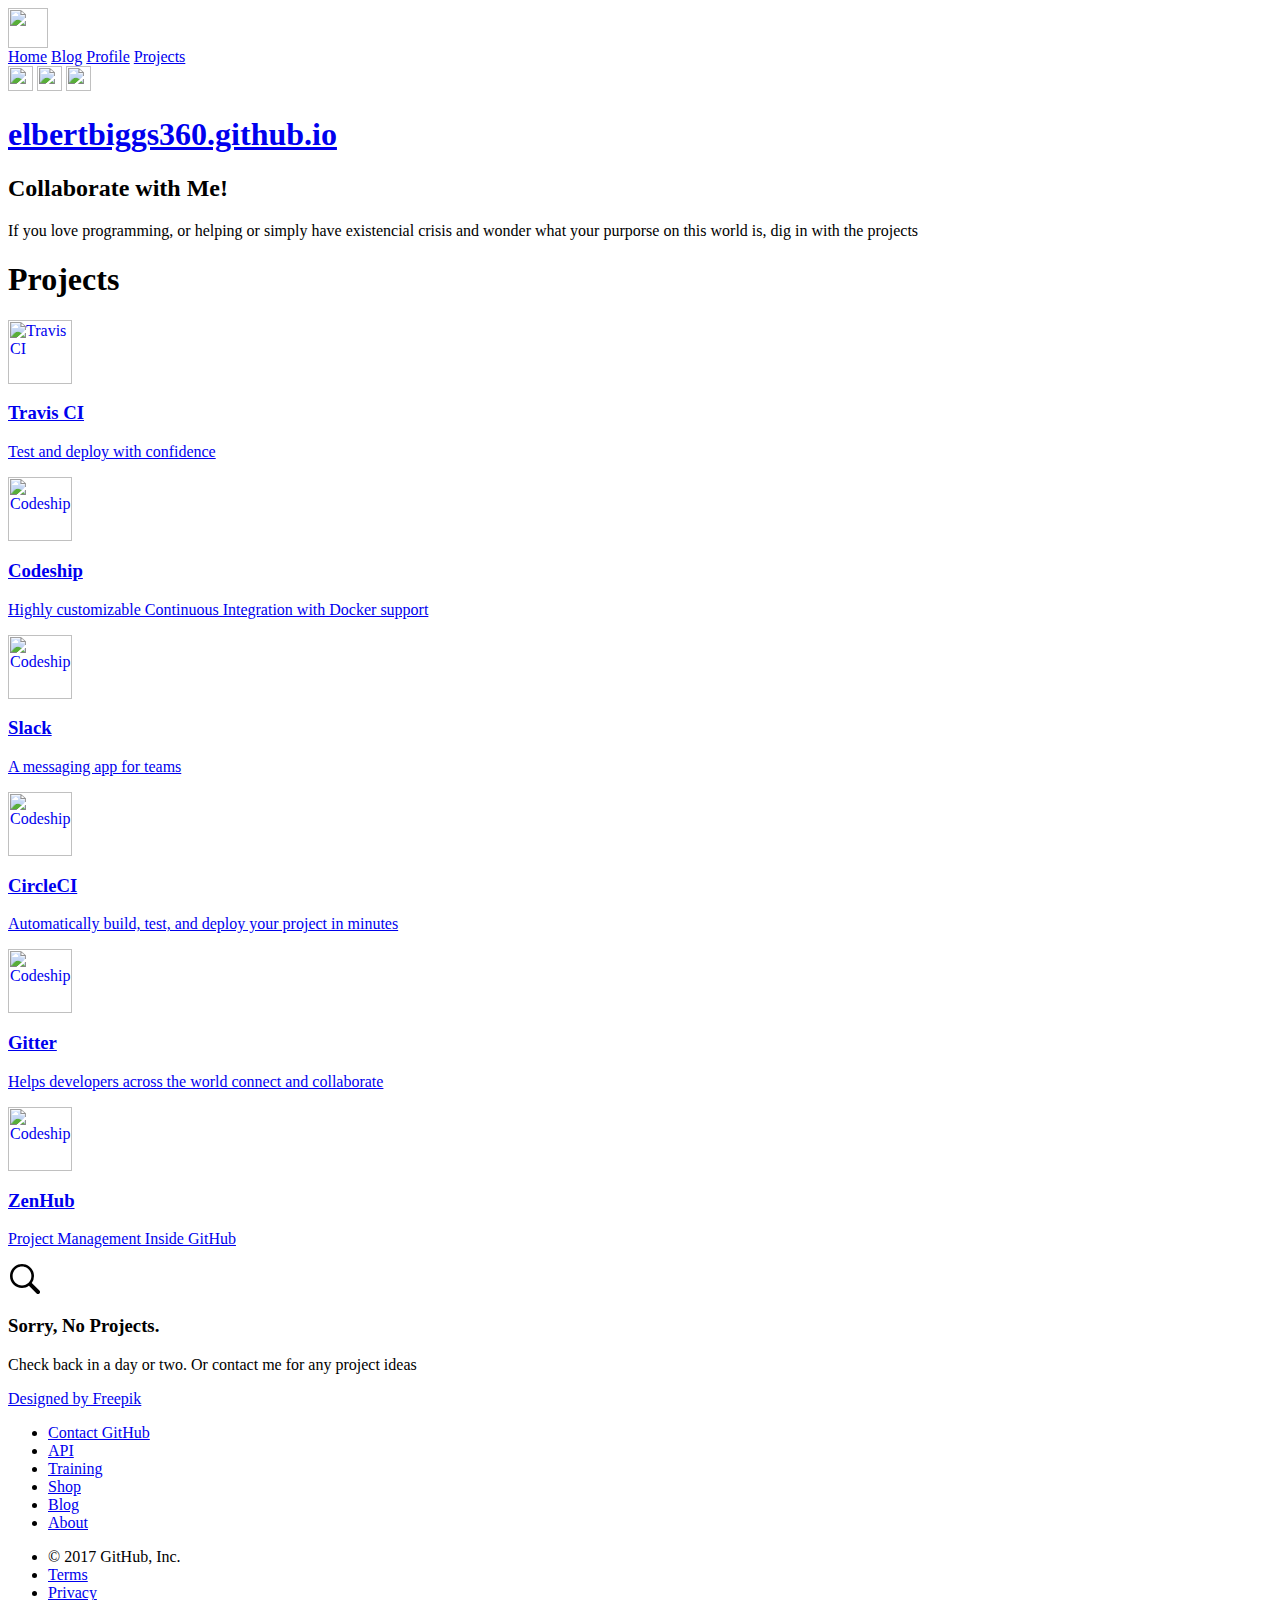
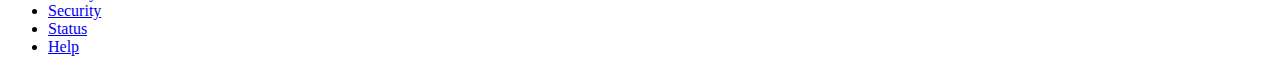
==== profile/index.html @ a6970a9e "php test" ====
<html lang="en">
  <head>
    <!-- meta -->
      <meta charset="utf-8">
      <meta http-equiv="X-UA-Compatible" content="IE=edge">
      <meta http-equiv="Content-Language" content="en">
      <meta name="viewport" content="width=device-width">
      <meta content="elbertbiggs360" property="og:site_name"><meta content="Bruce Bigirwenkya's personal site" property="og:title"><meta content="https://elbertbiggs360.github.io" property="og:url"><meta content="I post articles mostly related to programming and software engineering" property="og:description">
      <meta name="selected-link" value="/home" data-pjax-transient="">
      <meta name="hostname" content="github.io">
      <meta name="expected-hostname" content="github.io">
    <!-- meta ending -->

    <title>@elbertbiggs360</title>
    <!-- icon -->
      <link rel="apple-touch-icon" sizes="57x57" href="./assets/images/apple-icon-57x57.png">
      <link rel="apple-touch-icon" sizes="60x60" href="./assets/images/apple-icon-60x60.png">
      <link rel="apple-touch-icon" sizes="72x72" href="./assets/images/apple-icon-72x72.png">
      <link rel="apple-touch-icon" sizes="76xx76" href="./assets/images/apple-icon-76x76.png">
      <link rel="apple-touch-icon" sizes="114x114" href="./assets/images/apple-icon-114x114.png">
      <link rel="apple-touch-icon" sizes="120x120" href="./assets/images/apple-icon-120x120.png">
      <link rel="apple-touch-icon" sizes="144x144" href="./assets/images/apple-icon-144x144.png">
      <link rel="apple-touch-icon" sizes="152x152" href="./assets/images/apple-icon-152x152.png">
      <link rel="apple-touch-icon" sizes="180x180" href="./assets/images/apple-icon-180x180.png">
      <link rel="icon" type="image/png" sizes="192x192"  href="./assets/images/android-icon-192x192.png">
      <link rel="icon" type="image/png" sizes="32x32" href="./assets/images/favicon-32x32.png">
      <link rel="icon" type="image/png" sizes="96x96" href="./assets/images/favicon-96x96.png">
      <link rel="icon" type="image/png" sizes="16x16" href="./assets/images/favicon-16x16.png">
      <link rel="manifest" href="./assets/images/manifest.json">
      <meta name="msapplication-TileColor" content="#ffffff">
      <meta name="msapplication-TileImage" content="./assets/images/ms-icon-144x144.png">
      <meta name="theme-color" content="#ffffff">
    <!-- icon ending -->

    <!--for the header styling -->
    <link rel="stylesheet" href="./assets/css/style.css">
  </head>
  <body>
    <div class="fixed-header">
    <header class="site-header" role="banner">
      <div class="container-responsive">
        <a class="header-logo-invertocat" href="https://elbertbiggs360.github.io/" aria-label="Homepage">
          <img src="assets/images/ship.svg" width="40px" height=auto>
        </a>
        <div class="site-header-menu">
          <nav class="site-header-nav site-header-nav-main">
            <a href="#" class="nav-item">Home</a>        
            <a href="./blog" class="nav-item">Blog</a>
            <a href="./profile" class="nav-item">Profile</a>
            <a href="./projects" class="selected nav-item">Projects</a>
          </nav>
          <nav class="site-header-nav site-header-nav-secondary mr-md-3">
            <a class="nav-item social " href="https://www.facebook.com/Elbert.Bruce.B" target="_blank"><img src="./assets/images/facebook.png" width=25px></a>
            <a class="nav-item social " href="https://www.twitter.com/elbertbiggs360" target="_blank"><img src="./assets/images/twitter.png" width=25px></a>
            <a class="nav-item social " href="https://www.github.com/elbertbiggs360" target="_blank"><img src="./assets/images/github.png" width=25px></a>
          </nav>  
        </div>
      </div>
    </header>
    </div>

    <div role="main" class="main-body">
      <!-- marketing section -->
      <div class="marketing-section intgrs-dir-intro columns">
        <div class="container">
          <div class="column one-half">
            <h1 class="directory-header-back"><a href="elbertbiggs360.github.io" class="header-link">elbertbiggs360.github.io</a></h1>
            <h2 class="directory-tag-line">Collaborate with Me!</h2>
            <p class="lead __web-inspector-hide-shortcut__">If you love programming, or helping or simply have existencial crisis and wonder what your purporse on this world is, dig in with the projects</p>
          </div>
          <div class="marketing-graphic column one-half">      
          </div>
        </div>
      </div>

      <!-- integration container -->
      <div class="pagehead">
        <div class="container">
          <h1>
            Projects
          </h1>
        </div>
      </div>
      <div class="intgrs-dir-section">
        <div class="container">
          <div id="integration-listing">

            <div class="intgrs-lstng-container mt-4 pl-4">
              <div data-filterable-for="integration-filter-field" data-filterable-type="substring" class="clearfix">
                <div class="intgrs-lstng-item mb-3 ml-3 text-center">
                  <a href="/integrations/travis-ci" class="intgrs-lstng-item-link" data-pjax="true">
                    <img alt="Travis CI" class="avatar intgrs-lstng-logo" height="64" src="#" width="64">
                    <h3 class="intgrs-lstng-item-header">Travis CI</h3>
                    <p class="intgrs-lstng-item-description">Test and deploy with confidence</p>
                  </a>
                </div>
              <div class="intgrs-lstng-item mb-3 ml-3 text-center">
                <a href="/integrations/codeship" class="intgrs-lstng-item-link" data-pjax="true">
                  <img alt="Codeship" class="avatar intgrs-lstng-logo" height="64" src="#" width="64">
                  <h3 class="intgrs-lstng-item-header">Codeship</h3>
                  <p class="intgrs-lstng-item-description">Highly customizable Continuous Integration with Docker support</p>
                </a>
              </div>
              <div class="intgrs-lstng-item mb-3 ml-3 text-center">
                <a href="/integrations/codeship" class="intgrs-lstng-item-link" data-pjax="true">
                  <img alt="Codeship" class="avatar intgrs-lstng-logo" height="64" src="#" width="64">
                  <h3 class="intgrs-lstng-item-header">Slack</h3>
                  <p class="intgrs-lstng-item-description">A messaging app for teams</p>
                </a>
              </div>
              <div class="intgrs-lstng-item mb-3 ml-3 text-center">
                <a href="/integrations/codeship" class="intgrs-lstng-item-link" data-pjax="true">
                  <img alt="Codeship" class="avatar intgrs-lstng-logo" height="64" src="#" width="64">
                  <h3 class="intgrs-lstng-item-header">CircleCI</h3>
                  <p class="intgrs-lstng-item-description">Automatically build, test, and deploy your project in minutes</p>
                </a>
              </div>
              <div class="intgrs-lstng-item mb-3 ml-3 text-center">
                <a href="/integrations/codeship" class="intgrs-lstng-item-link" data-pjax="true">
                  <img alt="Codeship" class="avatar intgrs-lstng-logo" height="64" src="#" width="64">
                  <h3 class="intgrs-lstng-item-header">Gitter</h3>
                  <p class="intgrs-lstng-item-description">Helps developers across the world connect and collaborate</p>
                </a>
              </div>
              <div class="intgrs-lstng-item mb-3 ml-3 text-center">
                <a href="/integrations/codeship" class="intgrs-lstng-item-link" data-pjax="true">
                  <img alt="Codeship" class="avatar intgrs-lstng-logo" height="64" src="#" width="64">
                  <h3 class="intgrs-lstng-item-header">ZenHub</h3>
                  <p class="intgrs-lstng-item-description">Project Management Inside GitHub</p>
                </a>
              </div>
              <div class="no-results d-none ml-4">
                <div class="blankslate">
                  <svg aria-hidden="true" class="octicon octicon-search blankslate-icon" height="32" version="1.1" viewBox="0 0 16 16" width="32"><path fill-rule="evenodd" d="M15.7 13.3l-3.81-3.83A5.93 5.93 0 0 0 13 6c0-3.31-2.69-6-6-6S1 2.69 1 6s2.69 6 6 6c1.3 0 2.48-.41 3.47-1.11l3.83 3.81c.19.2.45.3.7.3.25 0 .52-.09.7-.3a.996.996 0 0 0 0-1.41v.01zM7 10.7c-2.59 0-4.7-2.11-4.7-4.7 0-2.59 2.11-4.7 4.7-4.7 2.59 0 4.7 2.11 4.7 4.7 0 2.59-2.11 4.7-4.7 4.7z"></path></svg>
                  <h3>Sorry, No Projects.</h3>
                  <p>Check back in a day or two. Or contact me for any project ideas</p>
                </div>
              </div>
            </div>
            <!-- 
            <div class="paginate-container">
              <div class="pagination">
                <span class="previous_page disabled">Previous</span>
                <em class="current">1</em>
                <a rel="next" href="/integrations?page=2">2</a>
                <a class="next_page diasbled" rel="next" href="/integrations?page=2">Next</a>
              </div>
            </div> -->
<a href='http://www.freepik.com/free-vector/large-round-icons-pack_745440.htm'>Designed by Freepik</a>
          </div>
        </div>
      </div>
    </div>

    <div class="container site-footer-container">
      <div class="site-footer" role="contentinfo">
        <ul class="site-footer-links float-right">
          <li><a href="https://github.com/contact" data-ga-click="Footer, go to contact, text:contact">Contact GitHub</a></li>
          <li><a href="https://developer.github.com" data-ga-click="Footer, go to api, text:api">API</a></li>
          <li><a href="https://training.github.com" data-ga-click="Footer, go to training, text:training">Training</a></li>
          <li><a href="https://shop.github.com" data-ga-click="Footer, go to shop, text:shop">Shop</a></li>
          <li><a href="https://github.com/blog" data-ga-click="Footer, go to blog, text:blog">Blog</a></li>
          <li><a href="https://github.com/about" data-ga-click="Footer, go to about, text:about">About</a></li>
        </ul>
        <ul class="site-footer-links">
          <li>© 2017 <span title="0.23259s from github-fe-bc3c088.cp1-iad.github.net">GitHub</span>, Inc.</li>
          <li><a href="https://github.com/site/terms" data-ga-click="Footer, go to terms, text:terms">Terms</a></li>
          <li><a href="https://github.com/site/privacy" data-ga-click="Footer, go to privacy, text:privacy">Privacy</a></li>
          <li><a href="https://github.com/security" data-ga-click="Footer, go to security, text:security">Security</a></li>
          <li><a href="https://status.github.com/" data-ga-click="Footer, go to status, text:status">Status</a></li>
          <li><a href="https://help.github.com" data-ga-click="Footer, go to help, text:help">Help</a></li>
        </ul>
      </div>
    </div>
  </body>
</html>
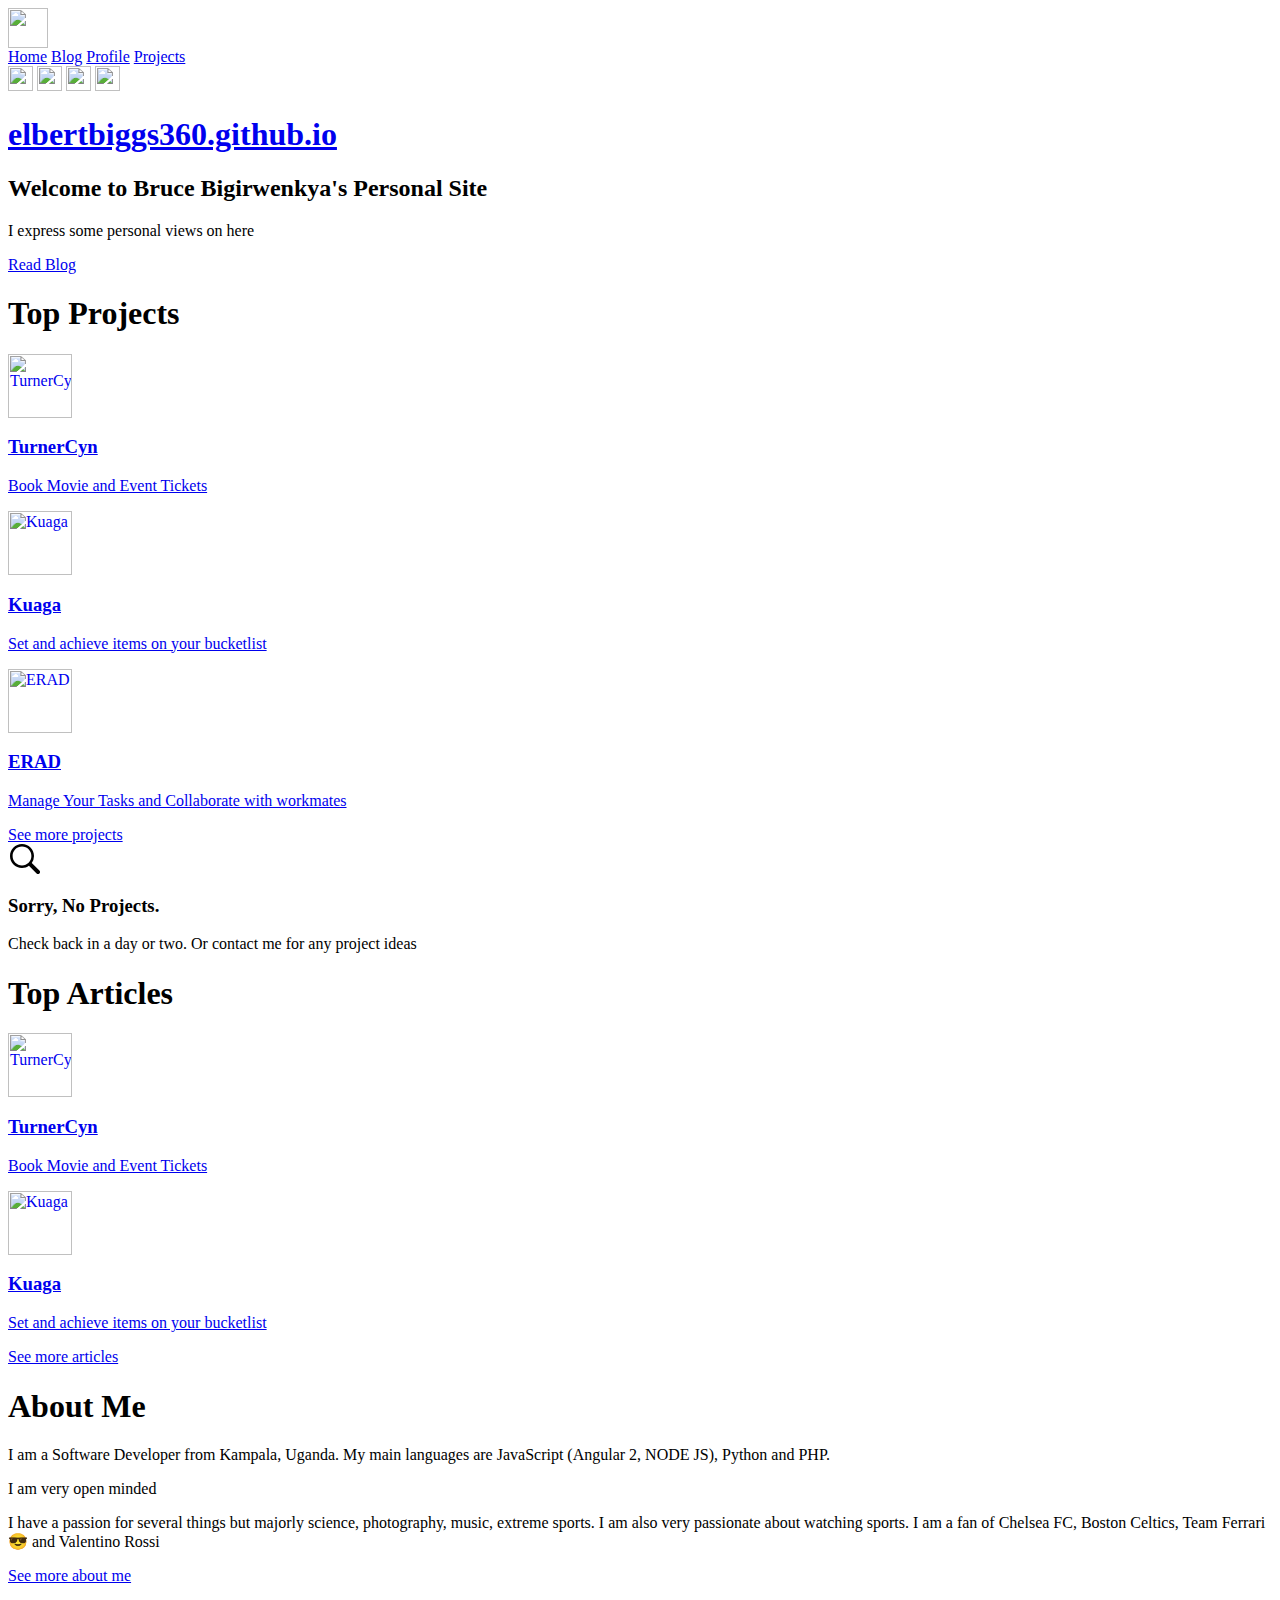
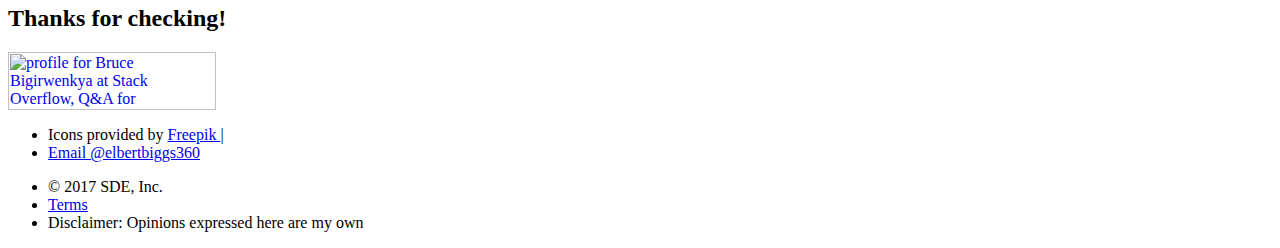
==== commit 1ffda887: "brief about info" ====
--- a/profile/index.html
+++ b/profile/index.html
@@ -47,12 +47,13 @@
             <a href="#" class="nav-item">Home</a>        
             <a href="./blog" class="nav-item">Blog</a>
             <a href="./profile" class="nav-item">Profile</a>
-            <a href="./projects" class="selected nav-item">Projects</a>
+            <a href="./projects" class="nav-item">Projects</a>
           </nav>
           <nav class="site-header-nav site-header-nav-secondary mr-md-3">
             <a class="nav-item social " href="https://www.facebook.com/Elbert.Bruce.B" target="_blank"><img src="./assets/images/facebook.png" width=25px></a>
             <a class="nav-item social " href="https://www.twitter.com/elbertbiggs360" target="_blank"><img src="./assets/images/twitter.png" width=25px></a>
             <a class="nav-item social " href="https://www.github.com/elbertbiggs360" target="_blank"><img src="./assets/images/github.png" width=25px></a>
+            <a class="nav-item social " href="https://www.linkedin.com/in/thesdet" target="_blank"><img src="./assets/images/linkedin.png" width=25px></a>
           </nav>  
         </div>
       </div>
@@ -65,8 +66,9 @@
         <div class="container">
           <div class="column one-half">
             <h1 class="directory-header-back"><a href="elbertbiggs360.github.io" class="header-link">elbertbiggs360.github.io</a></h1>
-            <h2 class="directory-tag-line">Collaborate with Me!</h2>
-            <p class="lead __web-inspector-hide-shortcut__">If you love programming, or helping or simply have existencial crisis and wonder what your purporse on this world is, dig in with the projects</p>
+            <h2 class="directory-tag-line">Welcome to Bruce Bigirwenkya's Personal Site</h2>
+            <p class="lead __web-inspector-hide-shortcut__">I express some personal views on here</p>
+            <div class="signup"><a href="./blog" class="call">Read Blog</a></div>
           </div>
           <div class="marketing-graphic column one-half">      
           </div>
@@ -77,7 +79,7 @@
       <div class="pagehead">
         <div class="container">
           <h1>
-            Projects
+            Top Projects
           </h1>
         </div>
       </div>
@@ -87,48 +89,28 @@
 
             <div class="intgrs-lstng-container mt-4 pl-4">
               <div data-filterable-for="integration-filter-field" data-filterable-type="substring" class="clearfix">
-                <div class="intgrs-lstng-item mb-3 ml-3 text-center">
-                  <a href="/integrations/travis-ci" class="intgrs-lstng-item-link" data-pjax="true">
-                    <img alt="Travis CI" class="avatar intgrs-lstng-logo" height="64" src="#" width="64">
-                    <h3 class="intgrs-lstng-item-header">Travis CI</h3>
-                    <p class="intgrs-lstng-item-description">Test and deploy with confidence</p>
-                  </a>
-                </div>
               <div class="intgrs-lstng-item mb-3 ml-3 text-center">
-                <a href="/integrations/codeship" class="intgrs-lstng-item-link" data-pjax="true">
-                  <img alt="Codeship" class="avatar intgrs-lstng-logo" height="64" src="#" width="64">
-                  <h3 class="intgrs-lstng-item-header">Codeship</h3>
-                  <p class="intgrs-lstng-item-description">Highly customizable Continuous Integration with Docker support</p>
+                <a href="https://github.com/Elbertbiggs360/turnercyn" class="intgrs-lstng-item-link" data-pjax="true">
+                  <img alt="TurnerCyn" class="avatar intgrs-lstng-logo" height="64" src="./assets/images/turnercyn.png" width="64">
+                  <h3 class="intgrs-lstng-item-header">TurnerCyn</h3>
+                  <p class="intgrs-lstng-item-description">Book Movie and Event Tickets</p>
                 </a>
               </div>
               <div class="intgrs-lstng-item mb-3 ml-3 text-center">
-                <a href="/integrations/codeship" class="intgrs-lstng-item-link" data-pjax="true">
-                  <img alt="Codeship" class="avatar intgrs-lstng-logo" height="64" src="#" width="64">
-                  <h3 class="intgrs-lstng-item-header">Slack</h3>
-                  <p class="intgrs-lstng-item-description">A messaging app for teams</p>
+                <a href="https://github.com/Elbertbiggs360/kuaga" class="intgrs-lstng-item-link" data-pjax="true">
+                  <img alt="Kuaga" class="avatar intgrs-lstng-logo" height="64" src="./assets/images/reach.svg" width="64">
+                  <h3 class="intgrs-lstng-item-header">Kuaga</h3>
+                  <p class="intgrs-lstng-item-description">Set and achieve items on your bucketlist</p>
                 </a>
               </div>
               <div class="intgrs-lstng-item mb-3 ml-3 text-center">
-                <a href="/integrations/codeship" class="intgrs-lstng-item-link" data-pjax="true">
-                  <img alt="Codeship" class="avatar intgrs-lstng-logo" height="64" src="#" width="64">
-                  <h3 class="intgrs-lstng-item-header">CircleCI</h3>
-                  <p class="intgrs-lstng-item-description">Automatically build, test, and deploy your project in minutes</p>
+                <a href="https://github.com/Elbertbiggs360/erad-api" class="intgrs-lstng-item-link" data-pjax="true">
+                  <img alt="ERAD" class="avatar intgrs-lstng-logo" height="64" src="./assets/images/Chocolate.svg" width="64">
+                  <h3 class="intgrs-lstng-item-header">ERAD</h3>
+                  <p class="intgrs-lstng-item-description">Manage Your Tasks and Collaborate with workmates</p>
                 </a>
               </div>
-              <div class="intgrs-lstng-item mb-3 ml-3 text-center">
-                <a href="/integrations/codeship" class="intgrs-lstng-item-link" data-pjax="true">
-                  <img alt="Codeship" class="avatar intgrs-lstng-logo" height="64" src="#" width="64">
-                  <h3 class="intgrs-lstng-item-header">Gitter</h3>
-                  <p class="intgrs-lstng-item-description">Helps developers across the world connect and collaborate</p>
-                </a>
-              </div>
-              <div class="intgrs-lstng-item mb-3 ml-3 text-center">
-                <a href="/integrations/codeship" class="intgrs-lstng-item-link" data-pjax="true">
-                  <img alt="Codeship" class="avatar intgrs-lstng-logo" height="64" src="#" width="64">
-                  <h3 class="intgrs-lstng-item-header">ZenHub</h3>
-                  <p class="intgrs-lstng-item-description">Project Management Inside GitHub</p>
-                </a>
-              </div>
+              <a href="./projects" class="extra">See more projects</a>
               <div class="no-results d-none ml-4">
                 <div class="blankslate">
                   <svg aria-hidden="true" class="octicon octicon-search blankslate-icon" height="32" version="1.1" viewBox="0 0 16 16" width="32"><path fill-rule="evenodd" d="M15.7 13.3l-3.81-3.83A5.93 5.93 0 0 0 13 6c0-3.31-2.69-6-6-6S1 2.69 1 6s2.69 6 6 6c1.3 0 2.48-.41 3.47-1.11l3.83 3.81c.19.2.45.3.7.3.25 0 .52-.09.7-.3a.996.996 0 0 0 0-1.41v.01zM7 10.7c-2.59 0-4.7-2.11-4.7-4.7 0-2.59 2.11-4.7 4.7-4.7 2.59 0 4.7 2.11 4.7 4.7 0 2.59-2.11 4.7-4.7 4.7z"></path></svg>
@@ -146,8 +128,55 @@
                 <a class="next_page diasbled" rel="next" href="/integrations?page=2">Next</a>
               </div>
             </div> -->
-<a href='http://www.freepik.com/free-vector/large-round-icons-pack_745440.htm'>Designed by Freepik</a>
           </div>
+          <div class="pagehead">
+            <div class="container">
+              <h1>
+                Top Articles
+              </h1>
+            </div>
+          </div>
+          <div class="intgrs-lstng-container mt-4 pl-4">
+              <div data-filterable-for="integration-filter-field" data-filterable-type="substring" class="clearfix">
+              <div class="intgrs-lstng-item mb-3 ml-3 text-center">
+                <a href="https://github.com/Elbertbiggs360/turnercyn" class="intgrs-lstng-item-link" data-pjax="true">
+                  <img alt="TurnerCyn" class="avatar intgrs-lstng-logo" height="64" src="./assets/images/turnercyn.png" width="64">
+                  <h3 class="intgrs-lstng-item-header">TurnerCyn</h3>
+                  <p class="intgrs-lstng-item-description">Book Movie and Event Tickets</p>
+                </a>
+              </div>
+              <div class="intgrs-lstng-item mb-3 ml-3 text-center">
+                <a href="https://github.com/Elbertbiggs360/kuaga" class="intgrs-lstng-item-link" data-pjax="true">
+                  <img alt="Kuaga" class="avatar intgrs-lstng-logo" height="64" src="./assets/images/reach.svg" width="64">
+                  <h3 class="intgrs-lstng-item-header">Kuaga</h3>
+                  <p class="intgrs-lstng-item-description">Set and achieve items on your bucketlist</p>
+                </a>
+              </div>
+              <p><a href="./blog" class="extra">See more articles</a></p>
+          </div>
+          <div class="pagehead">
+            <div class="container">
+              <h1>
+                About Me
+              </h1>
+            </div>
+          </div>
+          <div class="intgrs-lstng-container mt-4 pl-4">
+            <p>I am a Software Developer from Kampala, Uganda. My main languages are JavaScript (Angular 2, NODE JS), Python and PHP.</p>
+            <p>I am very open minded</p>
+            <p>I have a passion for several things but majorly science, photography, music, extreme sports. I am also very passionate about watching sports. I am a fan of Chelsea FC, Boston Celtics, Team Ferrari 😎 and Valentino Rossi</p>
+            <p><a href="./profile" class="extra">See more about me</a></p>
+          </div>
+          <div class="pagehead">
+            <div class="container">
+              <h2>
+                Thanks for checking!
+              </h2>
+            </div>
+          </div>
+          <a href="http://stackoverflow.com/users/5166136/bruce-bigirwenkya">
+              <img src="http://stackoverflow.com/users/flair/5166136.png?theme=clean" width="208" height="58" alt="profile for Bruce Bigirwenkya at Stack Overflow, Q&amp;A for professional and enthusiast programmers" title="profile for Bruce Bigirwenkya at Stack Overflow, Q&amp;A for professional and enthusiast programmers">
+            </a>
         </div>
       </div>
     </div>
@@ -155,20 +184,13 @@
     <div class="container site-footer-container">
       <div class="site-footer" role="contentinfo">
         <ul class="site-footer-links float-right">
-          <li><a href="https://github.com/contact" data-ga-click="Footer, go to contact, text:contact">Contact GitHub</a></li>
-          <li><a href="https://developer.github.com" data-ga-click="Footer, go to api, text:api">API</a></li>
-          <li><a href="https://training.github.com" data-ga-click="Footer, go to training, text:training">Training</a></li>
-          <li><a href="https://shop.github.com" data-ga-click="Footer, go to shop, text:shop">Shop</a></li>
-          <li><a href="https://github.com/blog" data-ga-click="Footer, go to blog, text:blog">Blog</a></li>
-          <li><a href="https://github.com/about" data-ga-click="Footer, go to about, text:about">About</a></li>
+          <li>Icons provided by <a href='http://www.freepik.com' target="_blank">Freepik </a>|</li>
+          <li><a href="mailto:elbertbiggs360@live.com" data-ga-click="Footer, go to contact, text:contact">Email @elbertbiggs360</a></li>
         </ul>
         <ul class="site-footer-links">
-          <li>© 2017 <span title="0.23259s from github-fe-bc3c088.cp1-iad.github.net">GitHub</span>, Inc.</li>
-          <li><a href="https://github.com/site/terms" data-ga-click="Footer, go to terms, text:terms">Terms</a></li>
-          <li><a href="https://github.com/site/privacy" data-ga-click="Footer, go to privacy, text:privacy">Privacy</a></li>
-          <li><a href="https://github.com/security" data-ga-click="Footer, go to security, text:security">Security</a></li>
-          <li><a href="https://status.github.com/" data-ga-click="Footer, go to status, text:status">Status</a></li>
-          <li><a href="https://help.github.com" data-ga-click="Footer, go to help, text:help">Help</a></li>
+          <li>© 2017 SDE, Inc.</li>
+          <li><a href="https://elbertbiggs360.github.io/terms/" target="_blank" data-ga-click="Footer, go to terms, text:terms">Terms</a></li>
+          <li>Disclaimer: Opinions expressed here are my own</li>
         </ul>
       </div>
     </div>
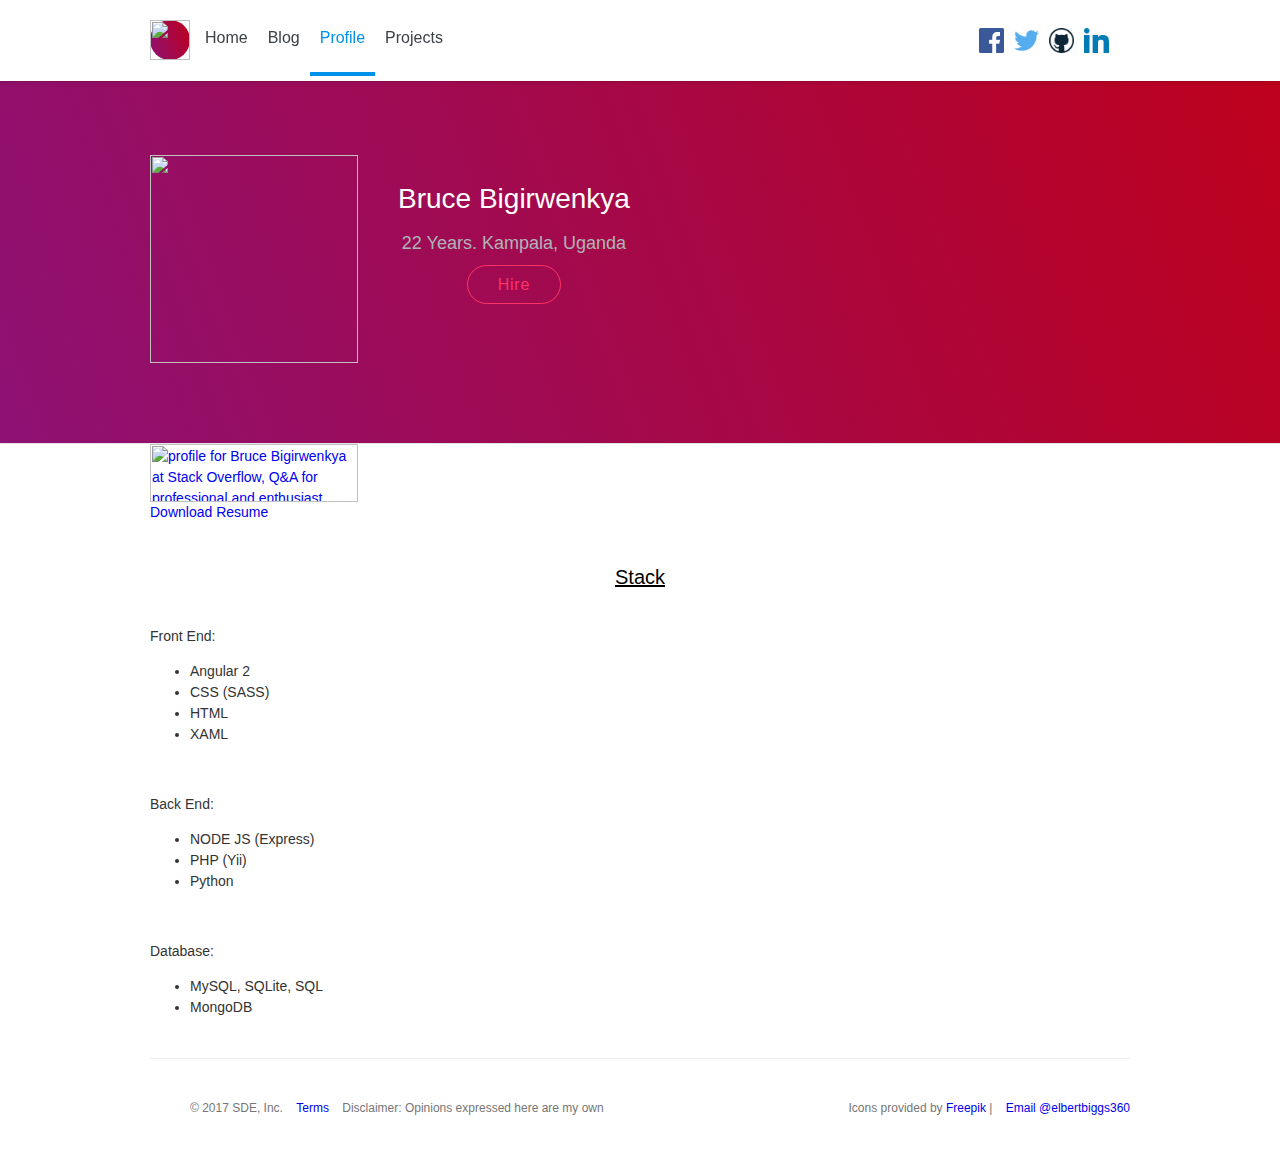
==== commit b0e2b3cc: "#" ====
--- a/profile/index.html
+++ b/profile/index.html
@@ -5,55 +5,56 @@
       <meta http-equiv="X-UA-Compatible" content="IE=edge">
       <meta http-equiv="Content-Language" content="en">
       <meta name="viewport" content="width=device-width">
-      <meta content="elbertbiggs360" property="og:site_name"><meta content="Bruce Bigirwenkya's personal site" property="og:title"><meta content="https://elbertbiggs360.github.io" property="og:url"><meta content="I post articles mostly related to programming and software engineering" property="og:description">
+      <meta content="elbertbiggs360 projects" property="og:site_name"><meta content="Bruce Bigirwenkya's projects" property="og:title">
+      <meta content="https://elbertbiggs360.github.io/projects/" property="og:url"><meta content="A listing of open source projects I have worked on">
       <meta name="selected-link" value="/home" data-pjax-transient="">
-      <meta name="hostname" content="github.io">
-      <meta name="expected-hostname" content="github.io">
+      <meta name="hostname" content="elbertbiggs360.github.io">
+      <meta name="expected-hostname" content="elbertbiggs360.github.io">
     <!-- meta ending -->
 
-    <title>@elbertbiggs360</title>
+    <title>Projects - @elbertbiggs360</title>
     <!-- icon -->
-      <link rel="apple-touch-icon" sizes="57x57" href="./assets/images/apple-icon-57x57.png">
-      <link rel="apple-touch-icon" sizes="60x60" href="./assets/images/apple-icon-60x60.png">
-      <link rel="apple-touch-icon" sizes="72x72" href="./assets/images/apple-icon-72x72.png">
-      <link rel="apple-touch-icon" sizes="76xx76" href="./assets/images/apple-icon-76x76.png">
-      <link rel="apple-touch-icon" sizes="114x114" href="./assets/images/apple-icon-114x114.png">
-      <link rel="apple-touch-icon" sizes="120x120" href="./assets/images/apple-icon-120x120.png">
-      <link rel="apple-touch-icon" sizes="144x144" href="./assets/images/apple-icon-144x144.png">
-      <link rel="apple-touch-icon" sizes="152x152" href="./assets/images/apple-icon-152x152.png">
-      <link rel="apple-touch-icon" sizes="180x180" href="./assets/images/apple-icon-180x180.png">
-      <link rel="icon" type="image/png" sizes="192x192"  href="./assets/images/android-icon-192x192.png">
-      <link rel="icon" type="image/png" sizes="32x32" href="./assets/images/favicon-32x32.png">
-      <link rel="icon" type="image/png" sizes="96x96" href="./assets/images/favicon-96x96.png">
-      <link rel="icon" type="image/png" sizes="16x16" href="./assets/images/favicon-16x16.png">
-      <link rel="manifest" href="./assets/images/manifest.json">
+      <link rel="apple-touch-icon" sizes="57x57" href="../assets/images/apple-icon-57x57.png">
+      <link rel="apple-touch-icon" sizes="60x60" href="../assets/images/apple-icon-60x60.png">
+      <link rel="apple-touch-icon" sizes="72x72" href="../assets/images/apple-icon-72x72.png">
+      <link rel="apple-touch-icon" sizes="76xx76" href="../assets/images/apple-icon-76x76.png">
+      <link rel="apple-touch-icon" sizes="114x114" href="../assets/images/apple-icon-114x114.png">
+      <link rel="apple-touch-icon" sizes="120x120" href="../assets/images/apple-icon-120x120.png">
+      <link rel="apple-touch-icon" sizes="144x144" href="../assets/images/apple-icon-144x144.png">
+      <link rel="apple-touch-icon" sizes="152x152" href="../assets/images/apple-icon-152x152.png">
+      <link rel="apple-touch-icon" sizes="180x180" href="../assets/images/apple-icon-180x180.png">
+      <link rel="icon" type="image/png" sizes="192x192"  href="../assets/images/android-icon-192x192.png">
+      <link rel="icon" type="image/png" sizes="32x32" href="../assets/images/favicon-32x32.png">
+      <link rel="icon" type="image/png" sizes="96x96" href="../assets/images/favicon-96x96.png">
+      <link rel="icon" type="image/png" sizes="16x16" href="../assets/images/favicon-16x16.png">
+      <link rel="manifest" href="../assets/images/manifest.json">
       <meta name="msapplication-TileColor" content="#ffffff">
-      <meta name="msapplication-TileImage" content="./assets/images/ms-icon-144x144.png">
+      <meta name="msapplication-TileImage" content="../assets/images/ms-icon-144x144.png">
       <meta name="theme-color" content="#ffffff">
     <!-- icon ending -->
 
     <!--for the header styling -->
-    <link rel="stylesheet" href="./assets/css/style.css">
+    <link rel="stylesheet" href="../assets/css/style.css">
   </head>
   <body>
     <div class="fixed-header">
     <header class="site-header" role="banner">
       <div class="container-responsive">
         <a class="header-logo-invertocat" href="https://elbertbiggs360.github.io/" aria-label="Homepage">
-          <img src="assets/images/ship.svg" width="40px" height=auto>
+          <img src="../assets/images/ship.svg" width="40px" height=auto>
         </a>
         <div class="site-header-menu">
           <nav class="site-header-nav site-header-nav-main">
-            <a href="#" class="nav-item">Home</a>        
-            <a href="./blog" class="nav-item">Blog</a>
-            <a href="./profile" class="nav-item">Profile</a>
-            <a href="./projects" class="nav-item">Projects</a>
+            <a href="../" class="nav-item">Home</a>        
+            <a href="../blog/" class="nav-item">Blog</a>
+            <a href="#" class="selected nav-item">Profile</a>
+            <a href="../projects/" class="nav-item">Projects</a>
           </nav>
           <nav class="site-header-nav site-header-nav-secondary mr-md-3">
-            <a class="nav-item social " href="https://www.facebook.com/Elbert.Bruce.B" target="_blank"><img src="./assets/images/facebook.png" width=25px></a>
-            <a class="nav-item social " href="https://www.twitter.com/elbertbiggs360" target="_blank"><img src="./assets/images/twitter.png" width=25px></a>
-            <a class="nav-item social " href="https://www.github.com/elbertbiggs360" target="_blank"><img src="./assets/images/github.png" width=25px></a>
-            <a class="nav-item social " href="https://www.linkedin.com/in/thesdet" target="_blank"><img src="./assets/images/linkedin.png" width=25px></a>
+            <a class="nav-item social " href="https://www.facebook.com/Elbert.Bruce.B" target="_blank"><img src="../assets/images/facebook.png" width=25px></a>
+            <a class="nav-item social " href="https://www.twitter.com/elbertbiggs360" target="_blank"><img src="../assets/images/twitter.png" width=25px></a>
+            <a class="nav-item social " href="https://www.github.com/elbertbiggs360" target="_blank"><img src="../assets/images/github.png" width=25px></a>
+            <a class="nav-item social " href="https://www.linkedin.com/in/thesdet" target="_blank"><img src="../assets/images/linkedin.png" width=25px></a>
           </nav>  
         </div>
       </div>
@@ -62,121 +63,58 @@
 
     <div role="main" class="main-body">
       <!-- marketing section -->
-      <div class="marketing-section intgrs-dir-intro columns">
+      <div class="marketing-section intgrs-dir-intro columns profile">
         <div class="container">
-          <div class="column one-half">
-            <h1 class="directory-header-back"><a href="elbertbiggs360.github.io" class="header-link">elbertbiggs360.github.io</a></h1>
-            <h2 class="directory-tag-line">Welcome to Bruce Bigirwenkya's Personal Site</h2>
-            <p class="lead __web-inspector-hide-shortcut__">I express some personal views on here</p>
-            <div class="signup"><a href="./blog" class="call">Read Blog</a></div>
+          <div class="column">
+            <img src="../assets/images/profile.jpg" width="208px" height=auto>
           </div>
-          <div class="marketing-graphic column one-half">      
+          <div class="column more-half">
+            <h2 class="directory-tag-line">Bruce Bigirwenkya</h2>
+            <p class="lead __web-inspector-hide-shortcut__">22 Years. Kampala, Uganda</p>
+            <div class="signup"><a href="mailto:elbertbiggs360@live.com" class="call">Hire</a></div>
           </div>
         </div>
       </div>
 
-      <!-- integration container -->
-      <div class="pagehead">
-        <div class="container">
+      <div class="container">
+        <div class="badge-holder">
+          <a class="badge" href="http://stackoverflow.com/users/5166136/bruce-bigirwenkya">
+            <img src="http://stackoverflow.com/users/flair/5166136.png" width="208" height="58" alt="profile for Bruce Bigirwenkya at Stack Overflow, Q&amp;A for professional and enthusiast programmers" title="profile for Bruce Bigirwenkya at Stack Overflow, Q&amp;A for professional and enthusiast programmers">
+          </a>
+        </div>
+        <a href="../assets/docs/resume.pdf" target="_blank">
+          <div class="download">Download Resume</div>
+        </a>
+        <div class="pagehead project">
           <h1>
-            Top Projects
+            Stack
           </h1>
         </div>
-      </div>
-      <div class="intgrs-dir-section">
-        <div class="container">
-          <div id="integration-listing">
+        <div>
 
-            <div class="intgrs-lstng-container mt-4 pl-4">
-              <div data-filterable-for="integration-filter-field" data-filterable-type="substring" class="clearfix">
-              <div class="intgrs-lstng-item mb-3 ml-3 text-center">
-                <a href="https://github.com/Elbertbiggs360/turnercyn" class="intgrs-lstng-item-link" data-pjax="true">
-                  <img alt="TurnerCyn" class="avatar intgrs-lstng-logo" height="64" src="./assets/images/turnercyn.png" width="64">
-                  <h3 class="intgrs-lstng-item-header">TurnerCyn</h3>
-                  <p class="intgrs-lstng-item-description">Book Movie and Event Tickets</p>
-                </a>
-              </div>
-              <div class="intgrs-lstng-item mb-3 ml-3 text-center">
-                <a href="https://github.com/Elbertbiggs360/kuaga" class="intgrs-lstng-item-link" data-pjax="true">
-                  <img alt="Kuaga" class="avatar intgrs-lstng-logo" height="64" src="./assets/images/reach.svg" width="64">
-                  <h3 class="intgrs-lstng-item-header">Kuaga</h3>
-                  <p class="intgrs-lstng-item-description">Set and achieve items on your bucketlist</p>
-                </a>
-              </div>
-              <div class="intgrs-lstng-item mb-3 ml-3 text-center">
-                <a href="https://github.com/Elbertbiggs360/erad-api" class="intgrs-lstng-item-link" data-pjax="true">
-                  <img alt="ERAD" class="avatar intgrs-lstng-logo" height="64" src="./assets/images/Chocolate.svg" width="64">
-                  <h3 class="intgrs-lstng-item-header">ERAD</h3>
-                  <p class="intgrs-lstng-item-description">Manage Your Tasks and Collaborate with workmates</p>
-                </a>
-              </div>
-              <a href="./projects" class="extra">See more projects</a>
-              <div class="no-results d-none ml-4">
-                <div class="blankslate">
-                  <svg aria-hidden="true" class="octicon octicon-search blankslate-icon" height="32" version="1.1" viewBox="0 0 16 16" width="32"><path fill-rule="evenodd" d="M15.7 13.3l-3.81-3.83A5.93 5.93 0 0 0 13 6c0-3.31-2.69-6-6-6S1 2.69 1 6s2.69 6 6 6c1.3 0 2.48-.41 3.47-1.11l3.83 3.81c.19.2.45.3.7.3.25 0 .52-.09.7-.3a.996.996 0 0 0 0-1.41v.01zM7 10.7c-2.59 0-4.7-2.11-4.7-4.7 0-2.59 2.11-4.7 4.7-4.7 2.59 0 4.7 2.11 4.7 4.7 0 2.59-2.11 4.7-4.7 4.7z"></path></svg>
-                  <h3>Sorry, No Projects.</h3>
-                  <p>Check back in a day or two. Or contact me for any project ideas</p>
-                </div>
-              </div>
-            </div>
-            <!-- 
-            <div class="paginate-container">
-              <div class="pagination">
-                <span class="previous_page disabled">Previous</span>
-                <em class="current">1</em>
-                <a rel="next" href="/integrations?page=2">2</a>
-                <a class="next_page diasbled" rel="next" href="/integrations?page=2">Next</a>
-              </div>
-            </div> -->
-          </div>
-          <div class="pagehead">
-            <div class="container">
-              <h1>
-                Top Articles
-              </h1>
-            </div>
-          </div>
-          <div class="intgrs-lstng-container mt-4 pl-4">
-              <div data-filterable-for="integration-filter-field" data-filterable-type="substring" class="clearfix">
-              <div class="intgrs-lstng-item mb-3 ml-3 text-center">
-                <a href="https://github.com/Elbertbiggs360/turnercyn" class="intgrs-lstng-item-link" data-pjax="true">
-                  <img alt="TurnerCyn" class="avatar intgrs-lstng-logo" height="64" src="./assets/images/turnercyn.png" width="64">
-                  <h3 class="intgrs-lstng-item-header">TurnerCyn</h3>
-                  <p class="intgrs-lstng-item-description">Book Movie and Event Tickets</p>
-                </a>
-              </div>
-              <div class="intgrs-lstng-item mb-3 ml-3 text-center">
-                <a href="https://github.com/Elbertbiggs360/kuaga" class="intgrs-lstng-item-link" data-pjax="true">
-                  <img alt="Kuaga" class="avatar intgrs-lstng-logo" height="64" src="./assets/images/reach.svg" width="64">
-                  <h3 class="intgrs-lstng-item-header">Kuaga</h3>
-                  <p class="intgrs-lstng-item-description">Set and achieve items on your bucketlist</p>
-                </a>
-              </div>
-              <p><a href="./blog" class="extra">See more articles</a></p>
-          </div>
-          <div class="pagehead">
-            <div class="container">
-              <h1>
-                About Me
-              </h1>
-            </div>
-          </div>
-          <div class="intgrs-lstng-container mt-4 pl-4">
-            <p>I am a Software Developer from Kampala, Uganda. My main languages are JavaScript (Angular 2, NODE JS), Python and PHP.</p>
-            <p>I am very open minded</p>
-            <p>I have a passion for several things but majorly science, photography, music, extreme sports. I am also very passionate about watching sports. I am a fan of Chelsea FC, Boston Celtics, Team Ferrari 😎 and Valentino Rossi</p>
-            <p><a href="./profile" class="extra">See more about me</a></p>
-          </div>
-          <div class="pagehead">
-            <div class="container">
-              <h2>
-                Thanks for checking!
-              </h2>
-            </div>
-          </div>
-          <a href="http://stackoverflow.com/users/5166136/bruce-bigirwenkya">
-              <img src="http://stackoverflow.com/users/flair/5166136.png?theme=clean" width="208" height="58" alt="profile for Bruce Bigirwenkya at Stack Overflow, Q&amp;A for professional and enthusiast programmers" title="profile for Bruce Bigirwenkya at Stack Overflow, Q&amp;A for professional and enthusiast programmers">
-            </a>
+          <br>
+          <p>Front End:</p>
+          <ul>
+          <li>Angular 2</li>
+          <li>CSS (SASS)</li>
+          <li>HTML</li>
+          <li>XAML</li>
+          </ul>
+
+          <br>
+          <p>Back End:</p>
+          <ul>
+          <li>NODE JS (Express)</li>
+          <li>PHP (Yii)</li>
+          <li>Python</li>
+          </ul>
+
+          <br>
+          <p>Database:</p>
+          <ul>
+          <li>MySQL, SQLite, SQL</li>
+          <li>MongoDB</li>
+          </ul>
         </div>
       </div>
     </div>
--- a/assets/css/style.css
+++ b/assets/css/style.css
@@ -0,0 +1,477 @@
+* {
+    box-sizing: border-box;
+}
+html[Attributes Style] {
+    -webkit-locale: "en";
+}
+body, html, header, div, nav {
+    display: block;
+}
+body {
+	margin: 0;
+	font-family: -apple-system, BlinkMacSystemFont, "Segoe UI", Helvetica, Arial, sans-serif, "Apple Color Emoji", "Segoe UI Emoji", "Segoe UI Symbol";
+    font-size: 14px;
+    line-height: 1.5;
+    color: #333;
+    background-color: #fff;
+    word-wrap: break-word;
+}
+head {
+    display: none;
+}
+p {
+    margin-top: 0;
+    margin-bottom: 10px;
+}
+p {
+    display: block;
+    -webkit-margin-before: 1em;
+    -webkit-margin-after: 1em;
+    -webkit-margin-start: 0px;
+    -webkit-margin-end: 0px;
+}
+h1, h2, h3, h4, h5, h6 {
+    margin-top: 0;
+    margin-bottom: 0;
+}
+h2 {
+    display: block;
+    font-size: 1.5em;
+    -webkit-margin-before: 0.83em;
+    -webkit-margin-after: 0.83em;
+    -webkit-margin-start: 0px;
+    -webkit-margin-end: 0px;
+    font-weight: bold;
+}
+h3 {
+    font-weight: 600;
+    display: block;
+    font-size: 1.17em;
+    -webkit-margin-before: 1em;
+    -webkit-margin-after: 1em;
+    -webkit-margin-start: 0px;
+    -webkit-margin-end: 0px;
+    font-weight: bold;
+}
+
+a {
+	text-decoration: none;
+	background-color: transparent;
+    -webkit-text-decoration-skip: objects;
+    color: #4078c0;
+}
+a:-webkit-any-link {
+    color: -webkit-link;
+    cursor: auto;
+}
+img {
+    border-style: none;
+}
+button, html [type="button"], [type="reset"], [type="submit"] {
+    -webkit-appearance: button;
+}
+.column {
+    float: left;
+    padding-right: 10px;
+    padding-left: 10px;
+}
+.columns {
+    margin-right: -10px;
+    margin-left: -10px;
+}
+.mr-md-3 {
+    margin-right: 16px !important;
+}
+
+.fixed-header {
+	position: fixed;
+	display: block;
+	width:100%;
+	z-index: 3;
+}
+.main-body {
+	padding-top:75px;
+}
+.site-header {
+    position: relative;
+    z-index: 3;
+    padding-top: 20px;
+    padding-bottom: 20px;
+    margin-bottom: -1px;
+    background-color: #fff;
+    background-clip: padding-box;
+    border-bottom: 1px solid rgba(0,0,0,0.075);
+    box-shadow: 0 0 5px rgba(0,0,0,0.1);
+}
+
+.site-header::before {
+    display: table;
+    content: "";
+}
+.site-header::after {
+    display: table;
+    clear: both;
+    content: "";
+}
+.container-responsive {
+    max-width: 980px;
+    margin-right: auto;
+    margin-left: auto;
+}
+.site-header .header-logo-invertocat {
+    margin-right: 0;
+    margin-left: 0;
+}
+.header-logo-invertocat {
+    float: left;
+    margin-right: 10px;
+    margin-left: -2px;
+    color: #333;
+    background-image: -webkit-linear-gradient(200deg, #bd001c 0%, #8e1174 100%);
+    background-image: linear-gradient(-110deg, #bd001c 0%, #8e1174 100%);
+    white-space: nowrap;
+    border-radius: 3em;
+}
+.site-header-menu {
+    display: block;
+    padding-top: 0;
+}
+.site-header-nav-main {
+    float: left;
+    margin-bottom: 0;
+    margin-left: 5px;
+}
+.site-header-nav .nav-item {
+    display: block;
+    float: left;
+    padding-top: 8px;
+    padding-bottom: 8px;
+    line-height: 20px;
+    color: #3c4146;
+}
+.site-header-nav-main .nav-item {
+    position: relative;
+    float: left;
+    padding-right: 10px;
+    padding-left: 10px;
+    font-size: 16px;
+    border-top: 0;
+}
+.site-header-nav-main .nav-item::after {
+    position: absolute;
+    bottom: -20px;
+    left: 0;
+    width: 100%;
+    height: 4px;
+    content: "";
+}
+.site-header-nav-main .selected {
+    color: #0091ea;
+}
+.site-header-nav-main .selected::after {
+    background-color: #0091ea;
+}
+.intgrs-dir-intro {
+    padding: 40px 0;
+    margin: 0;
+    text-align: left;
+    /*background-image: url('../images/banner.png');*/
+    background-size: cover;
+    background-image: -webkit-linear-gradient(200deg, #bd001c 0%, #8e1174 100%);
+    background-image: linear-gradient(-110deg, #bd001c 0%, #8e1174 100%);
+    border-bottom: 0;
+}
+.projects {
+    background-image: url('../images/banner.png');
+}
+.marketing-section {
+    position: relative;
+    padding-top: 80px;
+    padding-bottom: 80px;
+    font-size: 16px;
+    line-height: 1.5;
+    text-align: center;
+    border-bottom: 1px solid #e5e5e5;
+}
+.marketing-section::before, .columns::before {
+    display: table;
+    content: "";
+}
+.marketing-section::after, .columns::after {
+    display: table;
+    clear: both;
+    content: "";
+}
+.container {
+    width: 980px;
+    margin-right: auto;
+    margin-left: auto;
+}
+.intgrs-lstng-container {
+    display: inline-block;
+    width: 100%;
+    text-align: left;
+}
+.pl-4, .ml-4 {
+    padding-left: 24px !important;
+}
+.text-center {
+    text-align: center !important;
+}
+.ml-3 {
+    margin-left: 16px !important;
+}
+.mb-3 {
+    margin-bottom: 16px !important;
+}
+.mt-4 {
+    margin-top: 24px !important;
+}
+.d-none {
+    display: none !important;
+}
+.intgrs-lstng-item {
+    position: relative;
+    display: -webkit-inline-box;
+    display: -webkit-inline-flex;
+    display: inline-flex;
+    width: 30.8%;
+    font-size: 14px;
+    border: 1px solid #ededed;
+    border-radius: 4px;
+    -webkit-transition: border-color 0.15s ease 0s, -webkit-transform 0.15s ease 0s, box-shadow 0.15s ease 0s, color 0.15s ease 0s;
+    transition: border-color 0.15s ease 0s, transform 0.15s ease 0s, box-shadow 0.15s ease 0s, color 0.15s ease 0s;
+}
+.text-center {
+    text-align: center !important;
+}
+.intgrs-lstng-item-link {
+    display: block;
+    width: 100%;
+    height: 181px;
+    padding-top: 20px;
+}
+.intgrs-lstng-item .intgrs-lstng-logo {
+    display: block;
+    margin: 0 auto 10px;
+}
+.avatar {
+    display: inline-block;
+    overflow: hidden;
+    line-height: 1;
+    vertical-align: middle;
+    border-radius: 3px;
+}
+img[Attributes Style] {
+    height: 64px;
+    width: 64px;
+}
+.intgrs-lstng-item-header {
+    margin: 15px 10px 0;
+    font-size: 14px;
+    font-weight: bold;
+    color: #333;
+}
+.intgrs-lstng-item-description {
+    position: relative;
+    height: 2.8em;
+    padding: 0 10px;
+    margin-top: 5px;
+    overflow: hidden;
+    font-size: 13px;
+    color: #767676;
+}
+.intgrs-lstng-item-description::after {
+    position: absolute;
+    right: 0;
+    bottom: 0;
+    padding: 0 15px 0 20px;
+    color: transparent;
+    content: "\00a0";
+    background-image: -webkit-linear-gradient(left, rgba(255,255,255,0), #fff 80%);
+    background-image: linear-gradient(to right, rgba(255,255,255,0), #fff 80%);
+}
+.blankslate {
+    position: relative;
+    padding: 32px;
+    text-align: center;
+    background-color: #fafafa;
+    border: 1px solid #e5e5e5;
+    border-radius: 3px;
+    box-shadow: inset 0 0 10px rgba(0,0,0,0.05);
+}
+svg:not(:root) {
+    overflow: hidden;
+}
+.blankslate-icon {
+    margin-right: 4px;
+    margin-bottom: 8px;
+    margin-left: 4px;
+    color: #aaa;
+}
+.intgrs-dir-intro .directory-header-back {
+    margin-top: 10px;
+    font-size: 18px;
+    color: #fff;
+}
+.intgrs-dir-intro .directory-tag-line {
+    margin-bottom: 0;
+    font-size: 28px;
+    font-weight: 400;
+    color: #fff;
+}
+.intgrs-dir-intro .directory-header-back .header-link {
+    color: #afb3b7;
+}
+.intgrs-dir-intro .lead {
+    margin-top: 10px;
+    margin-bottom: 6px;
+    font-size: 18px;
+    font-weight: normal;
+    color: #afb3b7; /*#da96b8 */
+}
+.intgrs-dir-intro .column {
+    padding-right: 40px;
+    padding-left: 0;
+}
+.one-half {
+    width: 100%;/*for half width */
+}
+.intgrs-dir .marketing-graphic {
+    padding-right: 0;
+    margin: 0;
+}
+.marketing-graphic {
+    position: relative;
+}
+.intgrs-lstng-item:hover {
+    border-color: #51a7e8;
+    box-shadow: 0 0 5px rgba(81,167,232,0.5);
+    -webkit-transform: scale(1.05);
+    transform: scale(1.05);
+}
+.intgrs-dir .site-footer {
+    margin-top: 40px;
+}
+.site-footer {
+    position: relative;
+    padding-top: 40px;
+    padding-bottom: 40px;
+    margin-top: 40px;
+    font-size: 12px;
+    line-height: 1.5;
+    color: #767676;
+    border-top: 1px solid #eee;
+}
+.site-footer::before {
+    display: table;
+    content: "";
+}
+.site-footer::after {
+    display: table;
+    clear: both;
+    content: "";
+}
+.site-footer-links {
+    margin: 0;
+    list-style: none;
+}
+.site-footer-links li {
+    display: inline-block;
+    line-height: 16px;
+}
+.float-right {
+    float: right !important;
+}
+ul, ol {
+    padding-left: 0;
+    margin-top: 0;
+    margin-bottom: 0;
+}
+ul, menu, dir {
+    display: block;
+    list-style-type: disc;
+    -webkit-margin-before: 1em;
+    -webkit-margin-after: 1em;
+    -webkit-margin-start: 0px;
+    -webkit-margin-end: 0px;
+    -webkit-padding-start: 40px;
+}
+.pagehead h1 {
+    margin-top: 2em;
+    margin-bottom: 0;
+    text-decoration: underline;
+    font-size: 20px;
+    font-weight: normal;
+    line-height: 28px;
+    text-align: center;
+    color:#f42156;
+}
+.project h1{
+    color:#000000;
+}
+.pagehead h2 {
+    margin-top: 2em;
+    margin-bottom: 0;
+    font-size: 20px;
+    font-weight: normal;
+    font-style: italic;
+    color:#f42156;
+    line-height: 28px;
+    text-align: center;
+}
+.site-footer-links li {
+    display: inline-block;
+    line-height: 16px;
+}
+li {
+    display: list-item;
+    text-align: -webkit-match-parent;
+}
+.site-footer-links li+li {
+    margin-left: 10px;
+}
+.site-header-nav-secondary {
+    float: right;
+    margin-top: 0px;
+    display: none;
+}
+
+@media (min-width: 768px) {
+
+.site-header-nav-secondary {
+    float: right;
+    margin-top: 0px;
+    display: block;
+}
+
+}
+.social {
+    margin: 0 5px;
+}
+.signup {
+    padding-top: 10px;
+    overflow: hidden;
+    vertical-align: middle;
+    white-space: nowrap;
+    height:45px;
+}
+.signup a {
+    color: #f36;
+    border: 1px solid #f36;
+    border-radius: 6.25em;
+    padding: 10px 30px;
+    font-family: brandon-grotesque,sans-serif;
+    font-weight: 500;
+    -webkit-transition: all .2s ease-in-out;
+    transition: all .2s ease-in-out;
+    letter-spacing: .05em;
+    cursor: pointer;
+}
+.signup a:hover {
+    color: #fff;
+    background: #f42156;
+}
+.extra {
+    margin-left:85%;
+}